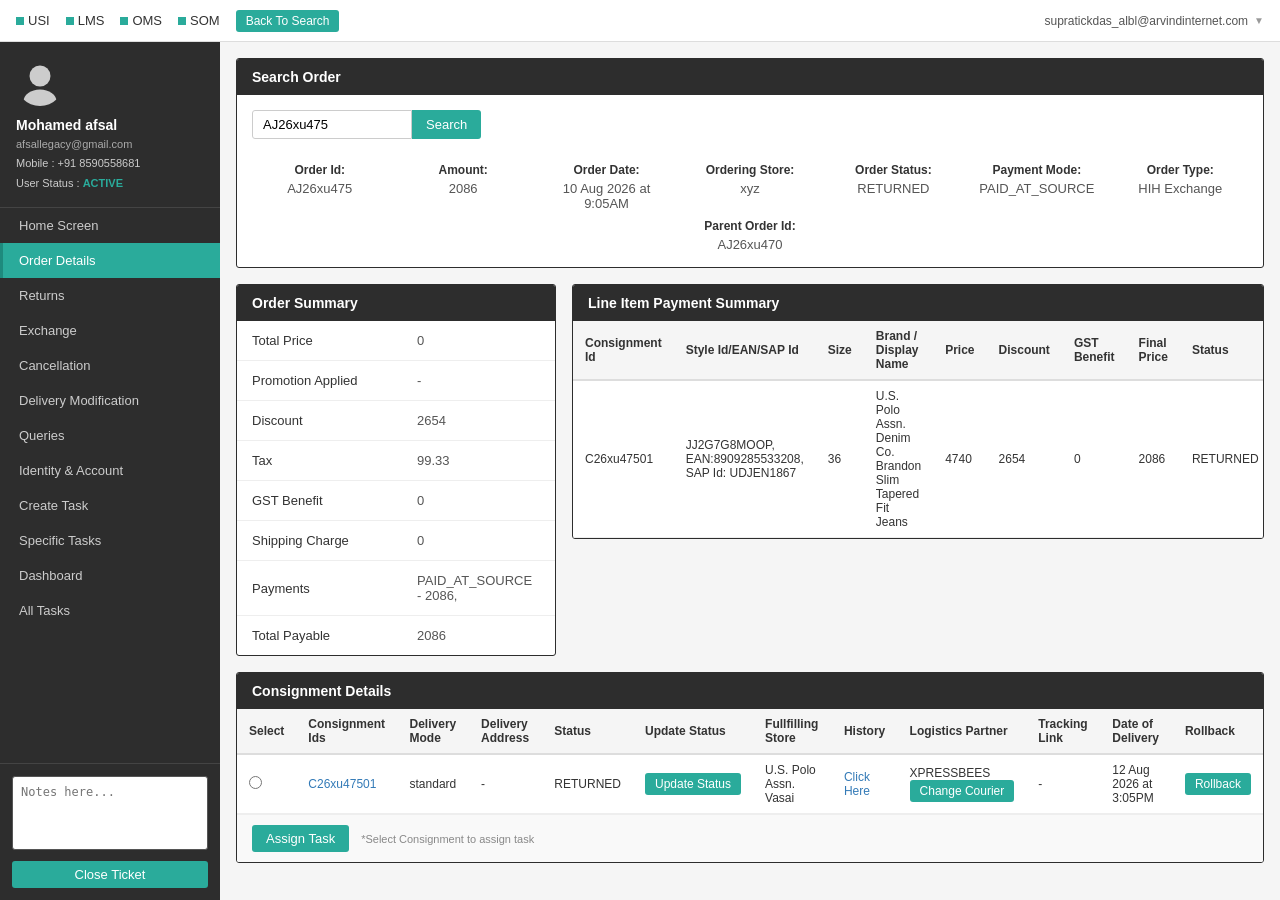
==== index.html @ 032b2d30 "Initial commit: USI order details, returns, and exchange wireframe Static HTML/CSS/JS mockup for the" ====
<!DOCTYPE html>
<html lang="en">
<head>
  <meta charset="UTF-8">
  <meta name="viewport" content="width=device-width, initial-scale=1.0">
  <title>USI - Exchange Wireframe</title>
  <link rel="stylesheet" href="styles.css">
</head>
<body>
  <!-- Top Navigation -->
  <header class="top-nav">
    <div class="top-nav-left">
      <a href="#" class="nav-link"><span class="nav-icon"></span> USI</a>
      <a href="#" class="nav-link"><span class="nav-icon"></span> LMS</a>
      <a href="#" class="nav-link"><span class="nav-icon"></span> OMS</a>
      <a href="#" class="nav-link"><span class="nav-icon"></span> SOM</a>
      <button class="btn btn-teal btn-sm">Back To Search</button>
    </div>
    <div class="top-nav-right">
      <span class="user-email">supratickdas_albl@arvindinternet.com</span>
      <span class="dropdown-arrow">&#9660;</span>
    </div>
  </header>

  <div class="layout">
    <!-- Sidebar -->
    <aside class="sidebar">
      <div class="user-profile">
        <div class="avatar">
          <img src="data:image/svg+xml,%3Csvg xmlns='http://www.w3.org/2000/svg' viewBox='0 0 64 64'%3E%3Ccircle cx='32' cy='24' r='14' fill='%23ccc'/%3E%3Cellipse cx='32' cy='58' rx='22' ry='16' fill='%23ccc'/%3E%3C/svg%3E" alt="User">
        </div>
        <div class="user-info">
          <strong>Mohamed afsal</strong>
          <p class="email">afsallegacy@gmail.com</p>
          <p class="mobile">Mobile : +91 8590558681</p>
          <p class="status">User Status : <span class="active">ACTIVE</span></p>
        </div>
      </div>

      <nav class="sidebar-nav">
        <a href="#" class="nav-item" data-page="home">Home Screen</a>
        <a href="#" class="nav-item active" data-page="orders">Order Details</a>
        <a href="#" class="nav-item" data-page="returns">Returns</a>
        <a href="#" class="nav-item" data-page="exchange">Exchange</a>
        <a href="#" class="nav-item" data-page="cancellation">Cancellation</a>
        <a href="#" class="nav-item" data-page="delivery">Delivery Modification</a>
        <a href="#" class="nav-item" data-page="queries">Queries</a>
        <a href="#" class="nav-item" data-page="account">Identity &amp; Account</a>
        <a href="#" class="nav-item" data-page="create-task">Create Task</a>
        <a href="#" class="nav-item" data-page="specific-tasks">Specific Tasks</a>
        <a href="#" class="nav-item" data-page="dashboard">Dashboard</a>
        <a href="#" class="nav-item" data-page="all-tasks">All Tasks</a>
      </nav>

      <div class="sidebar-footer">
        <textarea placeholder="Notes here..." rows="4"></textarea>
        <button class="btn btn-teal btn-block">Close Ticket</button>
      </div>
    </aside>

    <!-- Main Content -->
    <main class="main-content">
      <!-- Order Details Page -->
      <div id="orders-page" class="page">
        <div class="panel panel-dark">
          <div class="panel-heading">Search Order</div>
          <div class="panel-body">
            <div class="search-row">
              <input type="text" class="form-control" value="AJ26xu475" placeholder="Search for Order">
              <button class="btn btn-teal">Search</button>
            </div>
            <div class="order-summary" id="orders-order-summary"></div>
          </div>
        </div>

        <div class="two-col margin-top">
          <div class="panel panel-dark col-summary">
            <div class="panel-heading">Order Summary</div>
            <table class="kv-table" id="orders-summary-table">
              <tbody></tbody>
            </table>
          </div>

          <div class="panel panel-dark col-line-items">
            <div class="panel-heading">Line Item Payment Summary</div>
            <div class="table-responsive">
              <table class="data-table">
                <thead>
                  <tr>
                    <th>Consignment Id</th>
                    <th>Style Id/EAN/SAP Id</th>
                    <th>Size</th>
                    <th>Brand / Display Name</th>
                    <th>Price</th>
                    <th>Discount</th>
                    <th>GST Benefit</th>
                    <th>Final Price</th>
                    <th>Status</th>
                  </tr>
                </thead>
                <tbody id="orders-line-items-body"></tbody>
              </table>
            </div>
          </div>
        </div>

        <div class="panel panel-dark margin-top">
          <div class="panel-heading">Consignment Details</div>
          <div class="table-responsive">
            <table class="data-table">
              <thead>
                <tr>
                  <th>Select</th>
                  <th>Consignment Ids</th>
                  <th>Delivery Mode</th>
                  <th>Delivery Address</th>
                  <th>Status</th>
                  <th>Update Status</th>
                  <th>Fullfilling Store</th>
                  <th>History</th>
                  <th>Logistics Partner</th>
                  <th>Tracking Link</th>
                  <th>Date of Delivery</th>
                  <th>Rollback</th>
                </tr>
              </thead>
              <tbody id="orders-consignment-body"></tbody>
            </table>
          </div>
          <div class="panel-footer">
            <button class="btn btn-teal">Assign Task</button>
            <small class="footer-note">*Select Consignment to assign task</small>
          </div>
        </div>
      </div>

      <!-- Returns Page -->
      <div id="returns-page" class="page hidden">
        <div class="panel panel-dark">
          <div class="panel-heading">Search Order</div>
          <div class="panel-body">
            <div class="search-row">
              <input type="text" class="form-control" value="O268moP8" placeholder="Search for Order">
              <button class="btn btn-teal">Search</button>
            </div>
            <div class="order-summary" id="returns-order-summary"></div>
          </div>
        </div>

        <div class="panel panel-danger margin-top">
          <div class="panel-heading">Items Ineligible for returns</div>
          <table class="data-table">
            <thead>
              <tr>
                <th>Select</th>
                <th>Products</th>
                <th>Size</th>
                <th>Delivery Mode</th>
                <th>Status</th>
                <th>Reason</th>
              </tr>
            </thead>
            <tbody id="returns-ineligible-body"></tbody>
          </table>
          <div class="panel-footer">
            <button class="btn btn-teal">Request Override</button>
          </div>
        </div>
      </div>

      <!-- Exchange Page -->
      <div id="exchange-page" class="page hidden">
        <div class="panel panel-dark">
          <div class="panel-heading">Search Order</div>
          <div class="panel-body">
            <div class="search-row">
              <input type="text" class="form-control" value="O268moP8" placeholder="Search for Order">
              <button class="btn btn-teal">Search</button>
            </div>
            <div class="order-summary" id="exchange-order-summary"></div>
          </div>
        </div>

        <!-- Eligible items for exchange -->
        <div class="panel panel-success margin-top">
          <div class="panel-heading">Items eligible for exchange</div>
          <table class="data-table">
            <thead>
              <tr>
                <th>Select</th>
                <th>Products</th>
                <th>Size</th>
                <th>Delivery Mode</th>
                <th>Exchange Size</th>
                <th>Exchange Mode</th>
                <th>Qc Bypass</th>
                <th>Exchange Reason</th>
                <th>Comment(s)</th>
                <th>Pick-up Location</th>
              </tr>
            </thead>
            <tbody id="exchange-eligible-body"></tbody>
          </table>
          <div class="panel-footer">
            <button class="btn btn-teal">Initiate Exchange</button>
            <small class="footer-note">*Select Item, Choose Exchange Mode, Size &amp; Reason, Comment to Continue. If exchange mode is Reverse Pickup or Store Walk In, Please select Pick-up Location</small>
          </div>
        </div>

        <!-- Ineligible items for exchange -->
        <div class="panel panel-danger margin-top">
          <div class="panel-heading">Items Ineligible for exchange</div>
          <table class="data-table">
            <thead>
              <tr>
                <th>Select</th>
                <th>Products</th>
                <th>Size</th>
                <th>Delivery Mode</th>
                <th>Status</th>
                <th>Reason</th>
              </tr>
            </thead>
            <tbody id="exchange-ineligible-body"></tbody>
          </table>
          <div class="panel-footer">
            <button class="btn btn-teal">Request Override</button>
          </div>
        </div>

        <!-- Work in progress exchange -->
        <div class="panel panel-info margin-top">
          <div class="panel-heading">Work in progress exchange</div>
          <table class="data-table wip-table">
            <thead>
              <tr>
                <th>Select</th>
                <th>Leg</th>
                <th>Id</th>
                <th>Product</th>
                <th>Mode</th>
                <th>Status</th>
                <th>Error</th>
                <th>Reason</th>
                <th>History</th>
                <th>Location</th>
                <th>Return Pick-up/ Forward Delivery Date</th>
                <th>Logistics Partner</th>
                <th>Tracking Link</th>
              </tr>
            </thead>
            <tbody id="exchange-wip-body"></tbody>
          </table>
          <div class="panel-footer">
            <button class="btn btn-teal">Assign Task</button>
            <small class="footer-note">*Select Item to Assign Task</small>
          </div>
        </div>
      </div>
    </main>
  </div>

  <script src="app.js"></script>
</body>
</html>
---- styles.css ----
* {
  box-sizing: border-box;
  margin: 0;
  padding: 0;
}

body {
  font-family: -apple-system, BlinkMacSystemFont, 'Segoe UI', Roboto, 'Helvetica Neue', Arial, sans-serif;
  font-size: 13px;
  color: #333;
  background: #f5f5f5;
}

/* Top Navigation */
.top-nav {
  display: flex;
  justify-content: space-between;
  align-items: center;
  background: #fff;
  border-bottom: 1px solid #ddd;
  padding: 8px 16px;
  height: 42px;
}

.top-nav-left {
  display: flex;
  align-items: center;
  gap: 16px;
}

.nav-link {
  color: #333;
  text-decoration: none;
  font-size: 13px;
  display: flex;
  align-items: center;
  gap: 4px;
}

.nav-icon {
  display: inline-block;
  width: 8px;
  height: 8px;
  background: #2aab9b;
}

.top-nav-right {
  display: flex;
  align-items: center;
  gap: 6px;
  font-size: 12px;
  color: #555;
}

.dropdown-arrow {
  font-size: 10px;
  color: #999;
}

/* Layout */
.layout {
  display: flex;
  height: calc(100vh - 42px);
}

/* Sidebar */
.sidebar {
  width: 220px;
  min-width: 220px;
  background: #2d2d2d;
  color: #ccc;
  display: flex;
  flex-direction: column;
  overflow-y: auto;
}

.user-profile {
  padding: 16px;
  border-bottom: 1px solid #444;
}

.avatar img {
  width: 48px;
  height: 48px;
  border-radius: 50%;
  margin-bottom: 8px;
}

.user-info strong {
  color: #fff;
  font-size: 14px;
}

.user-info p {
  font-size: 11px;
  margin-top: 4px;
  line-height: 1.4;
}

.user-info .email {
  color: #aaa;
}

.user-info .status .active {
  color: #2aab9b;
  font-weight: 600;
}

.sidebar-nav {
  flex: 1;
  padding: 0;
}

.nav-item {
  display: block;
  padding: 10px 16px;
  color: #ccc;
  text-decoration: none;
  font-size: 13px;
  border-left: 3px solid transparent;
  transition: background 0.15s;
}

.nav-item:hover {
  background: #3a3a3a;
  color: #fff;
}

.nav-item.active {
  background: #2aab9b;
  color: #fff;
  border-left-color: #1e8a7d;
}

.sidebar-footer {
  padding: 12px;
  border-top: 1px solid #444;
}

.sidebar-footer textarea {
  width: 100%;
  padding: 8px;
  border: 1px solid #555;
  border-radius: 3px;
  background: #fff;
  font-size: 12px;
  resize: none;
  margin-bottom: 8px;
}

/* Main Content */
.main-content {
  flex: 1;
  padding: 16px;
  overflow-y: auto;
}

.page.hidden {
  display: none;
}

.margin-top {
  margin-top: 16px;
}

/* Panels */
.panel {
  border: 1px solid #ddd;
  border-radius: 3px;
  background: #fff;
  overflow: hidden;
}

.panel-dark {
  border-color: #2d2d2d;
}

.panel-dark .panel-heading {
  background: #2d2d2d;
  color: #fff;
}

.panel-success .panel-heading {
  background: #2aab9b;
  color: #fff;
}

.panel-danger .panel-heading {
  background: #d9534f;
  color: #fff;
}

.panel-info .panel-heading {
  background: #4e7d96;
  color: #fff;
}

/* Work in progress exchange table: pairs of rows (return + forward leg)
   clubbed into one visual group per exchanged item */
.wip-table tbody tr.wip-group-start td {
  border-top: 3px solid #dde2e6;
}

.wip-table tbody tr.wip-group-a {
  background: #fff;
}

.wip-table tbody tr.wip-group-b {
  background: #f6f9fa;
}

.leg-tag {
  display: inline-block;
  padding: 2px 8px;
  border-radius: 3px;
  font-size: 10px;
  font-weight: 700;
  text-transform: uppercase;
  letter-spacing: 0.3px;
}

.leg-return {
  background: #fdecea;
  color: #c0392b;
}

.leg-forward {
  background: #e8f6f3;
  color: #1e8a7d;
}

.panel-heading {
  padding: 10px 15px;
  font-size: 14px;
  font-weight: 600;
}

.panel-body {
  padding: 15px;
}

.panel-footer {
  padding: 10px 15px;
  background: #f9f9f9;
  border-top: 1px solid #eee;
  display: flex;
  align-items: center;
  gap: 12px;
}

.footer-note {
  color: #888;
  font-size: 11px;
}

/* Search Row */
.search-row {
  display: flex;
  gap: 0;
  margin-bottom: 16px;
}

.form-control {
  padding: 6px 10px;
  border: 1px solid #ccc;
  border-radius: 3px 0 0 3px;
  font-size: 13px;
  width: 160px;
}

/* Order Summary */
.order-summary {
  display: flex;
  flex-wrap: wrap;
  gap: 8px;
  padding-top: 8px;
}

.summary-field {
  flex: 1;
  min-width: 120px;
  text-align: center;
}

.summary-field .label {
  font-weight: 700;
  font-size: 12px;
  margin-bottom: 4px;
}

.summary-field .value {
  font-size: 13px;
  color: #555;
}

/* Two column layout (Order Summary + Line Item Payment Summary) */
.two-col {
  display: flex;
  align-items: flex-start;
  gap: 16px;
}

.two-col .col-summary {
  flex: 0 0 320px;
}

.two-col .col-line-items {
  flex: 1;
  min-width: 0;
}

.table-responsive {
  overflow-x: auto;
}

/* Key/value table (Order Summary panel) */
.kv-table {
  width: 100%;
  border-collapse: collapse;
}

.kv-table td {
  padding: 12px 15px;
  border-bottom: 1px solid #eee;
  font-size: 13px;
}

.kv-table tr:last-child td {
  border-bottom: none;
}

.kv-table td:first-child {
  width: 140px;
  color: #333;
}

.kv-table td:last-child {
  color: #555;
  padding-left: 40px;
}

/* Tables */
.data-table {
  width: 100%;
  border-collapse: collapse;
}

.data-table thead th {
  background: #f5f5f5;
  padding: 8px 12px;
  text-align: left;
  font-weight: 600;
  font-size: 12px;
  border-bottom: 2px solid #ddd;
}

.data-table tbody td {
  padding: 8px 12px;
  border-bottom: 1px solid #eee;
  font-size: 12px;
  vertical-align: middle;
}

.data-table tbody tr:hover {
  background: #fafafa;
}

.data-table input[type="checkbox"],
.data-table input[type="radio"] {
  cursor: pointer;
}

.data-table select,
.data-table input[type="text"] {
  padding: 4px 6px;
  border: 1px solid #ccc;
  border-radius: 3px;
  font-size: 12px;
  width: 100%;
  max-width: 160px;
}

.product-link {
  color: #337ab7;
  cursor: pointer;
  text-decoration: none;
}

.product-link:hover {
  text-decoration: underline;
}

/* Buttons */
.btn {
  padding: 6px 14px;
  border: none;
  border-radius: 3px;
  font-size: 13px;
  cursor: pointer;
  white-space: nowrap;
}

.btn-teal {
  background: #2aab9b;
  color: #fff;
}

.btn-teal:hover {
  background: #239688;
}

.btn-sm {
  padding: 4px 10px;
  font-size: 12px;
}

.btn-block {
  width: 100%;
}

.search-row .btn-teal {
  border-radius: 0 3px 3px 0;
}
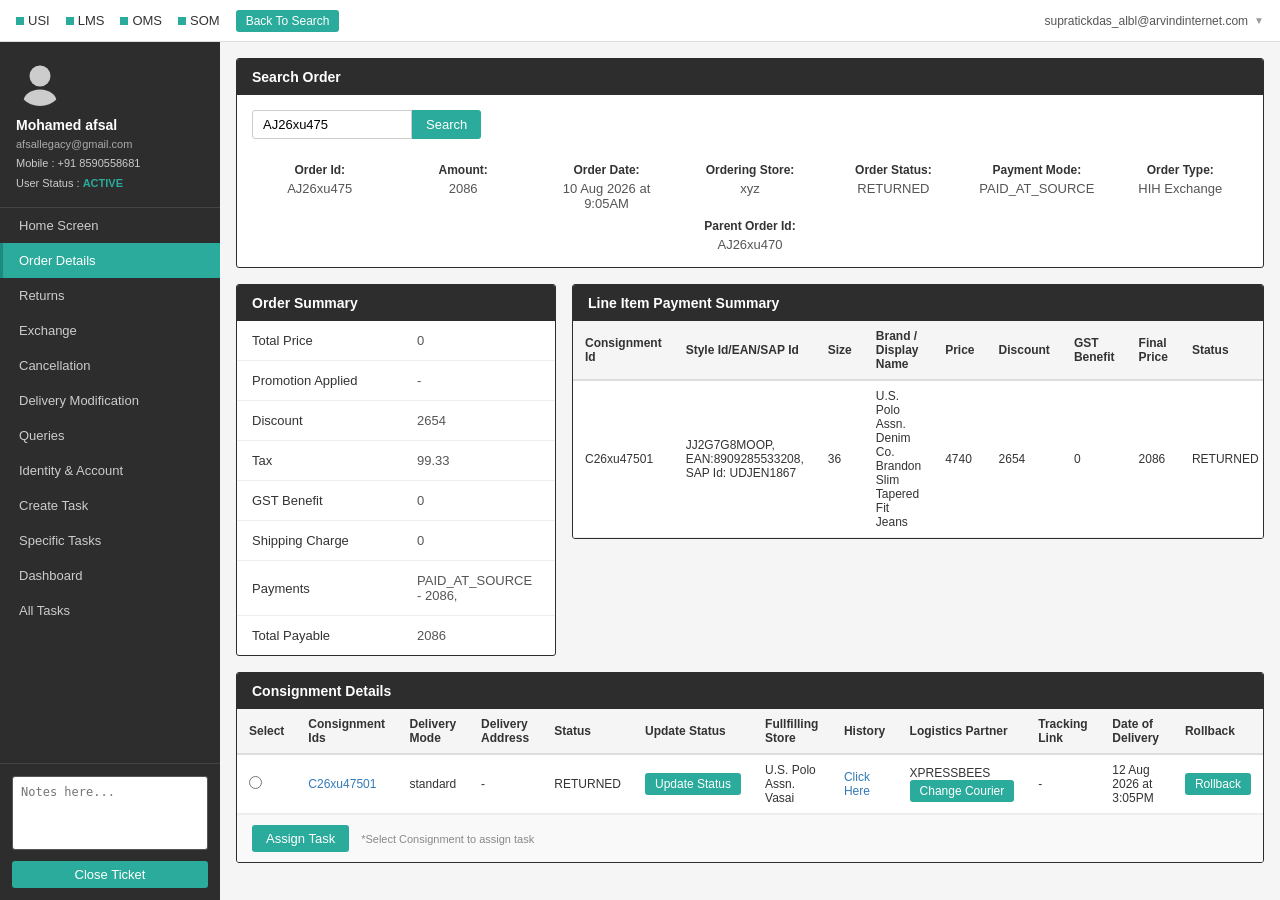
==== commit 136a231c: "Revert "Add Consignment Id and refund columns to WIP exchange table" This reverts commit 8f9357a3126" ====
(no text change in the page or its own stylesheets)
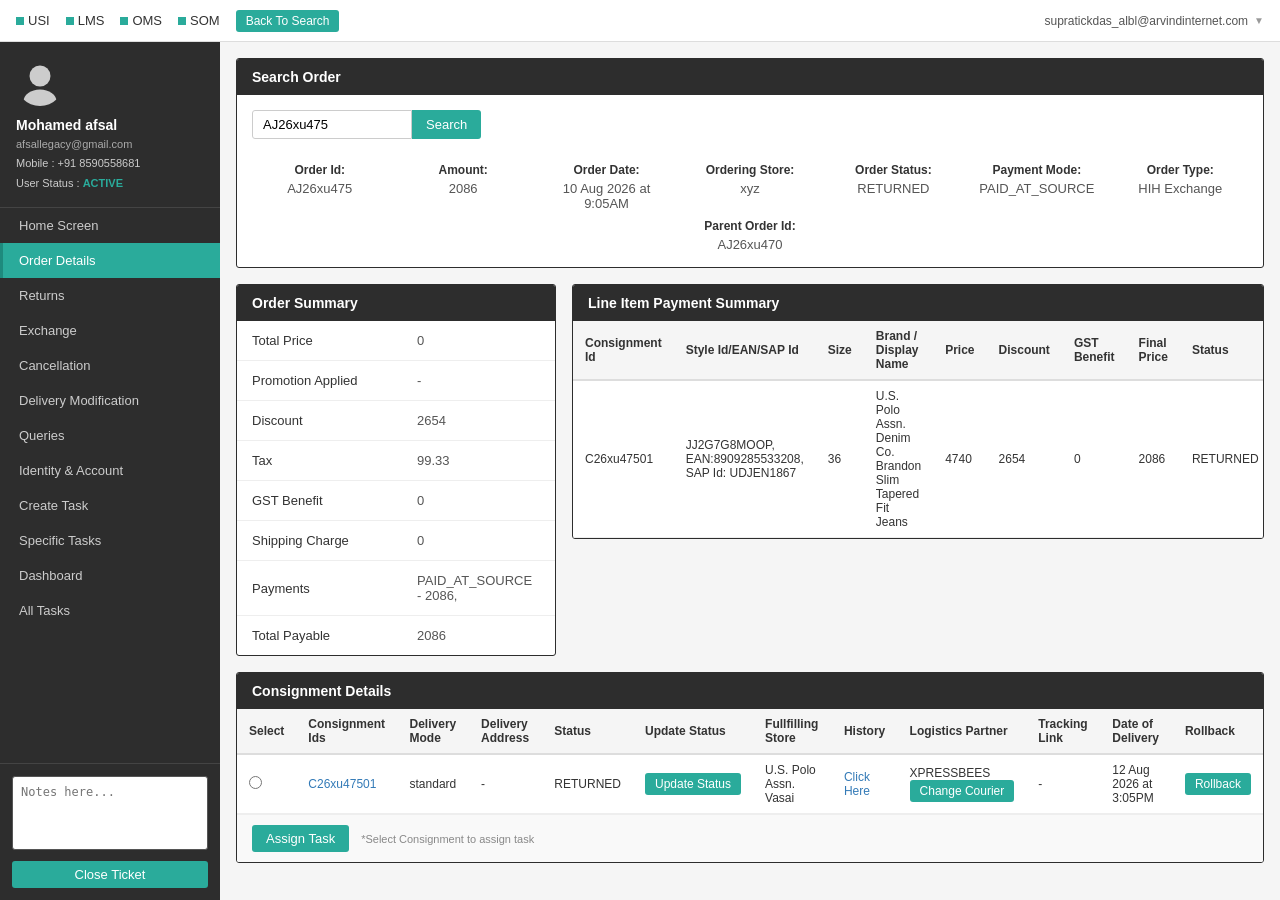
==== commit 966d38b5: "Link sidebar Dashboard item to a standalone OTP-screen page Dashboard now opens dashboard.html in a " ====
--- a/index.html
+++ b/index.html
@@ -48,7 +48,7 @@
         <a href="#" class="nav-item" data-page="account">Identity &amp; Account</a>
         <a href="#" class="nav-item" data-page="create-task">Create Task</a>
         <a href="#" class="nav-item" data-page="specific-tasks">Specific Tasks</a>
-        <a href="#" class="nav-item" data-page="dashboard">Dashboard</a>
+        <a href="dashboard.html" class="nav-item" target="_blank" rel="noopener">Dashboard</a>
         <a href="#" class="nav-item" data-page="all-tasks">All Tasks</a>
       </nav>
 
@@ -153,7 +153,7 @@
             <thead>
               <tr>
                 <th>Select</th>
-                <th>Products</th>
+                <th class="col-product">Products</th>
                 <th>Size</th>
                 <th>Delivery Mode</th>
                 <th>Status</th>
@@ -184,23 +184,25 @@
         <!-- Eligible items for exchange -->
         <div class="panel panel-success margin-top">
           <div class="panel-heading">Items eligible for exchange</div>
-          <table class="data-table">
-            <thead>
-              <tr>
-                <th>Select</th>
-                <th>Products</th>
-                <th>Size</th>
-                <th>Delivery Mode</th>
-                <th>Exchange Size</th>
-                <th>Exchange Mode</th>
-                <th>Qc Bypass</th>
-                <th>Exchange Reason</th>
-                <th>Comment(s)</th>
-                <th>Pick-up Location</th>
-              </tr>
-            </thead>
-            <tbody id="exchange-eligible-body"></tbody>
-          </table>
+          <div class="table-responsive">
+            <table class="data-table">
+              <thead>
+                <tr>
+                  <th>Select</th>
+                  <th class="col-product">Products</th>
+                  <th>Size</th>
+                  <th>Delivery Mode</th>
+                  <th>Exchange Size</th>
+                  <th>Exchange Mode</th>
+                  <th>Qc Bypass</th>
+                  <th>Exchange Reason</th>
+                  <th>Comment(s)</th>
+                  <th>Pick-up Location</th>
+                </tr>
+              </thead>
+              <tbody id="exchange-eligible-body"></tbody>
+            </table>
+          </div>
           <div class="panel-footer">
             <button class="btn btn-teal">Initiate Exchange</button>
             <small class="footer-note">*Select Item, Choose Exchange Mode, Size &amp; Reason, Comment to Continue. If exchange mode is Reverse Pickup or Store Walk In, Please select Pick-up Location</small>
@@ -214,7 +216,7 @@
             <thead>
               <tr>
                 <th>Select</th>
-                <th>Products</th>
+                <th class="col-product">Products</th>
                 <th>Size</th>
                 <th>Delivery Mode</th>
                 <th>Status</th>
@@ -231,26 +233,32 @@
         <!-- Work in progress exchange -->
         <div class="panel panel-info margin-top">
           <div class="panel-heading">Work in progress exchange</div>
-          <table class="data-table wip-table">
-            <thead>
-              <tr>
-                <th>Select</th>
-                <th>Leg</th>
-                <th>Id</th>
-                <th>Product</th>
-                <th>Mode</th>
-                <th>Status</th>
-                <th>Error</th>
-                <th>Reason</th>
-                <th>History</th>
-                <th>Location</th>
-                <th>Return Pick-up/ Forward Delivery Date</th>
-                <th>Logistics Partner</th>
-                <th>Tracking Link</th>
-              </tr>
-            </thead>
-            <tbody id="exchange-wip-body"></tbody>
-          </table>
+          <div class="table-responsive">
+            <table class="data-table wip-table">
+              <thead>
+                <tr>
+                  <th>Select</th>
+                  <th>Leg</th>
+                  <th>Id</th>
+                  <th>Consignment Id</th>
+                  <th class="col-product">Product</th>
+                  <th>Mode</th>
+                  <th>Status</th>
+                  <th>Error</th>
+                  <th>Reason</th>
+                  <th>History</th>
+                  <th>Location</th>
+                  <th>Return Pick-up/ Forward Delivery Date</th>
+                  <th>Logistics Partner</th>
+                  <th>Tracking Link</th>
+                  <th>Refund Status</th>
+                  <th>Refund Amount</th>
+                  <th>Refund Modes</th>
+                </tr>
+              </thead>
+              <tbody id="exchange-wip-body"></tbody>
+            </table>
+          </div>
           <div class="panel-footer">
             <button class="btn btn-teal">Assign Task</button>
             <small class="footer-note">*Select Item to Assign Task</small>
--- a/styles.css
+++ b/styles.css
@@ -365,6 +365,10 @@
   background: #fafafa;
 }
 
+.data-table .col-product {
+  min-width: 200px;
+}
+
 .data-table input[type="checkbox"],
 .data-table input[type="radio"] {
   cursor: pointer;
